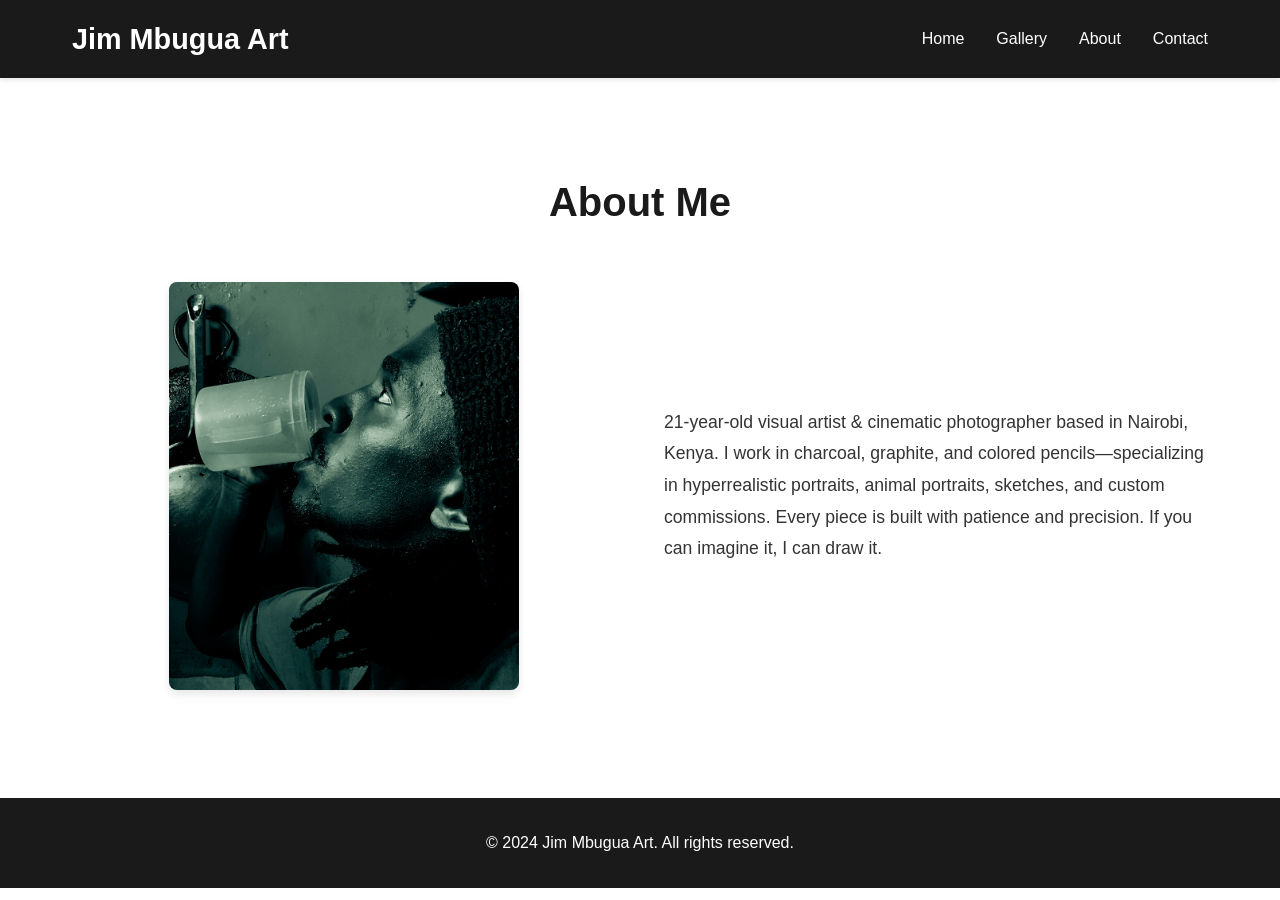
==== about.html @ 4f6d8c64 "Restructure website with separate pages and add artwork slideshow" ====
<!DOCTYPE html>
<html lang="en">
<head>
    <meta charset="UTF-8">
    <meta name="viewport" content="width=device-width, initial-scale=1.0">
    <title>About - Jim Mbugua Art</title>
    <link rel="stylesheet" href="styles.css">
    <link rel="stylesheet" href="https://cdnjs.cloudflare.com/ajax/libs/font-awesome/6.4.0/css/all.min.css">
</head>
<body>
    <nav class="navbar">
        <div class="nav-container">
            <div class="logo"><a href="index.html" style="text-decoration: none; color: #fff;">Jim Mbugua Art</a></div>
            <ul class="nav-menu">
                <li><a href="index.html" class="nav-link">Home</a></li>
                <li><a href="gallery.html" class="nav-link">Gallery</a></li>
                <li><a href="about.html" class="nav-link">About</a></li>
                <li><a href="contact.html" class="nav-link">Contact</a></li>
            </ul>
            <div class="hamburger">
                <span></span>
                <span></span>
                <span></span>
            </div>
        </div>
    </nav>

    <!-- About Section -->
    <section class="about">
        <div class="container">
            <h2>About Me</h2>
            <div class="about-content">
                <div class="profile-section">
                    <img src="profile.jpg.jpg" alt="Jim Mbugua" class="profile-image">
                </div>
                <div class="about-text">
                    <p>21-year-old visual artist & cinematic photographer based in Nairobi, Kenya. I work in charcoal, graphite, and colored pencils—specializing in hyperrealistic portraits, animal portraits, sketches, and custom commissions. Every piece is built with patience and precision. If you can imagine it, I can draw it.</p>
                </div>
            </div>
        </div>
    </section>

    <footer>
        <p>&copy; 2024 Jim Mbugua Art. All rights reserved.</p>
    </footer>

    <script src="script.js"></script>
</body>
</html>
---- styles.css ----
* {
    margin: 0;
    padding: 0;
    box-sizing: border-box;
}

body {
    font-family: 'Segoe UI', Tahoma, Geneva, Verdana, sans-serif;
    line-height: 1.6;
    color: #333;
    background-color: #fff;
}

/* Navigation */
.navbar {
    background-color: #1a1a1a;
    position: sticky;
    top: 0;
    z-index: 100;
    box-shadow: 0 2px 5px rgba(0,0,0,0.1);
}

.nav-container {
    max-width: 1200px;
    margin: 0 auto;
    padding: 1rem 2rem;
    display: flex;
    justify-content: space-between;
    align-items: center;
}

.logo {
    font-size: 1.8rem;
    font-weight: bold;
    color: #fff;
}

.nav-menu {
    display: flex;
    list-style: none;
    gap: 2rem;
}

.nav-link {
    color: #fff;
    text-decoration: none;
    font-weight: 500;
    transition: color 0.3s;
}

.nav-link:hover {
    color: #d4af37;
}

.hamburger {
    display: none;
    flex-direction: column;
    cursor: pointer;
}

.hamburger span {
    width: 25px;
    height: 3px;
    background-color: #fff;
    margin: 5px 0;
    transition: 0.3s;
}

/* Hero Section */
.hero {
    background: linear-gradient(135deg, #1a1a1a 0%, #333 100%);
    color: #fff;
    padding: 80px 2rem;
    text-align: center;
    min-height: 40vh;
    display: flex;
    align-items: center;
    justify-content: center;
}

.hero-content h1 {
    font-size: 3.5rem;
    margin-bottom: 1rem;
    animation: fadeInDown 1s ease-in;
}

.hero-content .quote {
    font-size: 1.3rem;
    font-style: italic;
    color: #d4af37;
    animation: fadeInUp 1s ease-in;
}

/* Slideshow Section */
.slideshow-section {
    background-color: #f9f9f9;
    padding: 40px 2rem;
    min-height: 500px;
    display: flex;
    align-items: center;
    justify-content: center;
}

.slideshow-container {
    position: relative;
    width: 100%;
    max-width: 800px;
    margin: auto;
    background-color: #fff;
    border-radius: 8px;
    overflow: hidden;
    box-shadow: 0 4px 8px rgba(0,0,0,0.2);
}

.slide {
    display: none;
    width: 100%;
    height: 500px;
}

.slide img {
    width: 100%;
    height: 100%;
    object-fit: cover;
}

.slide.fade {
    animation: fade 1s;
}

.prev, .next {
    cursor: pointer;
    position: absolute;
    top: 50%;
    width: auto;
    margin-top: -22px;
    padding: 16px;
    color: white;
    background-color: rgba(0,0,0,0.5);
    font-weight: bold;
    font-size: 18px;
    transition: 0.3s ease;
    border-radius: 0 3px 3px 0;
    user-select: none;
    z-index: 10;
}

.next {
    right: 0;
    border-radius: 3px 0 0 3px;
}

.prev:hover, .next:hover {
    background-color: rgba(0,0,0,0.8);
}

.dots-container {
    text-align: center;
    padding: 20px 0;
    background-color: #f9f9f9;
}

.dot {
    cursor: pointer;
    height: 12px;
    width: 12px;
    margin: 0 5px;
    background-color: #bbb;
    border-radius: 50%;
    display: inline-block;
    transition: background-color 0.3s ease;
}

.dot.active {
    background-color: #d4af37;
}

/* CTA Section */
.cta-section {
    text-align: center;
    padding: 40px 2rem;
    background-color: #fff;
}

.cta-button {
    display: inline-block;
    background-color: #d4af37;
    color: #1a1a1a;
    padding: 15px 40px;
    text-decoration: none;
    border-radius: 5px;
    font-weight: bold;
    font-size: 1.1rem;
    transition: background-color 0.3s, transform 0.3s;
}

.cta-button:hover {
    background-color: #ffd700;
    transform: translateY(-2px);
}

/* Container */
.container {
    max-width: 1200px;
    margin: 0 auto;
    padding: 2rem;
}

/* Gallery Section */
.gallery {
    padding: 60px 2rem;
    background-color: #f9f9f9;
    min-height: 80vh;
}

.gallery h2 {
    text-align: center;
    font-size: 2.5rem;
    margin-bottom: 3rem;
    color: #1a1a1a;
}

.gallery-grid {
    display: grid;
    grid-template-columns: repeat(auto-fill, minmax(280px, 1fr));
    gap: 2rem;
}

.gallery-item {
    background: #fff;
    border-radius: 8px;
    overflow: hidden;
    box-shadow: 0 4px 6px rgba(0,0,0,0.1);
    transition: transform 0.3s, box-shadow 0.3s;
}

.gallery-item:hover {
    transform: translateY(-10px);
    box-shadow: 0 8px 12px rgba(0,0,0,0.2);
}

.gallery-item-image {
    width: 100%;
    height: 250px;
    background-color: #e0e0e0;
    display: flex;
    align-items: center;
    justify-content: center;
    font-size: 1rem;
    color: #999;
    overflow: hidden;
}

.gallery-item-image img {
    width: 100%;
    height: 100%;
    object-fit: cover;
}

.gallery-item-info {
    padding: 1.5rem;
}

.gallery-item-info h3 {
    font-size: 1.3rem;
    margin-bottom: 0.5rem;
    color: #1a1a1a;
}

.gallery-item-details {
    font-size: 0.95rem;
    color: #666;
    margin-bottom: 1rem;
}

.order-button {
    display: inline-block;
    background-color: #25d366;
    color: #fff;
    padding: 10px 20px;
    text-decoration: none;
    border-radius: 5px;
    font-weight: bold;
    transition: background-color 0.3s;
    width: 100%;
    text-align: center;
    border: none;
    cursor: pointer;
}

.order-button:hover {
    background-color: #20ba5a;
}

/* About Section */
.about {
    padding: 60px 2rem;
    background-color: #fff;
    min-height: 80vh;
}

.about h2 {
    text-align: center;
    font-size: 2.5rem;
    margin-bottom: 3rem;
    color: #1a1a1a;
}

.about-content {
    display: grid;
    grid-template-columns: 1fr 1fr;
    gap: 3rem;
    align-items: center;
    max-width: 1200px;
    margin: 0 auto;
}

.profile-section {
    display: flex;
    justify-content: center;
    align-items: center;
}

.profile-image {
    width: 100%;
    max-width: 350px;
    border-radius: 8px;
    box-shadow: 0 4px 8px rgba(0,0,0,0.1);
}

.about-text {
    display: flex;
    align-items: center;
}

.about-text p {
    font-size: 1.1rem;
    line-height: 1.8;
    color: #333;
}

/* Contact Section */
.contact {
    padding: 60px 2rem;
    background-color: #f9f9f9;
    min-height: 80vh;
    display: flex;
    align-items: center;
    justify-content: center;
    text-align: center;
}

.contact .container {
    max-width: 1200px;
}

.contact h2 {
    font-size: 2.5rem;
    margin-bottom: 1rem;
    color: #1a1a1a;
}

.contact-intro {
    font-size: 1.1rem;
    color: #666;
    margin-bottom: 3rem;
}

.contact-links {
    display: flex;
    justify-content: center;
    gap: 4rem;
    flex-wrap: wrap;
}

.contact-link {
    display: flex;
    flex-direction: column;
    align-items: center;
    gap: 1rem;
    text-decoration: none;
    color: #1a1a1a;
    font-weight: bold;
    transition: transform 0.3s;
}

.contact-link:hover {
    transform: scale(1.1);
}

.contact-link i {
    font-size: 3rem;
    color: #d4af37;
    transition: color 0.3s;
}

.contact-link:hover i {
    color: #ffd700;
}

/* Footer */
footer {
    background-color: #1a1a1a;
    color: #fff;
    text-align: center;
    padding: 2rem;
    margin-top: auto;
}

/* Animations */
@keyframes fadeInDown {
    from {
        opacity: 0;
        transform: translateY(-30px);
    }
    to {
        opacity: 1;
        transform: translateY(0);
    }
}

@keyframes fadeInUp {
    from {
        opacity: 0;
        transform: translateY(30px);
    }
    to {
        opacity: 1;
        transform: translateY(0);
    }
}

@keyframes fade {
    from {
        opacity: 0.4;
    }
    to {
        opacity: 1;
    }
}

/* Responsive Design */
@media (max-width: 768px) {
    .hero-content h1 {
        font-size: 2rem;
    }

    .hero-content .quote {
        font-size: 1rem;
    }

    .nav-menu {
        gap: 1rem;
    }

    .hamburger {
        display: flex;
    }

    .nav-menu {
        display: none;
    }

    .gallery-grid {
        grid-template-columns: 1fr;
    }

    .about-content {
        grid-template-columns: 1fr;
        gap: 2rem;
    }

    .contact-links {
        gap: 2rem;
    }

    .gallery h2,
    .about h2,
    .contact h2 {
        font-size: 1.8rem;
    }

    .slideshow-container {
        max-width: 100%;
    }

    .slide {
        height: 300px;
    }

    .prev, .next {
        padding: 12px;
        font-size: 14px;
    }

    .dot {
        height: 10px;
        width: 10px;
        margin: 0 3px;
    }

    .contact-link span {
        font-size: 0.9rem;
    }
}
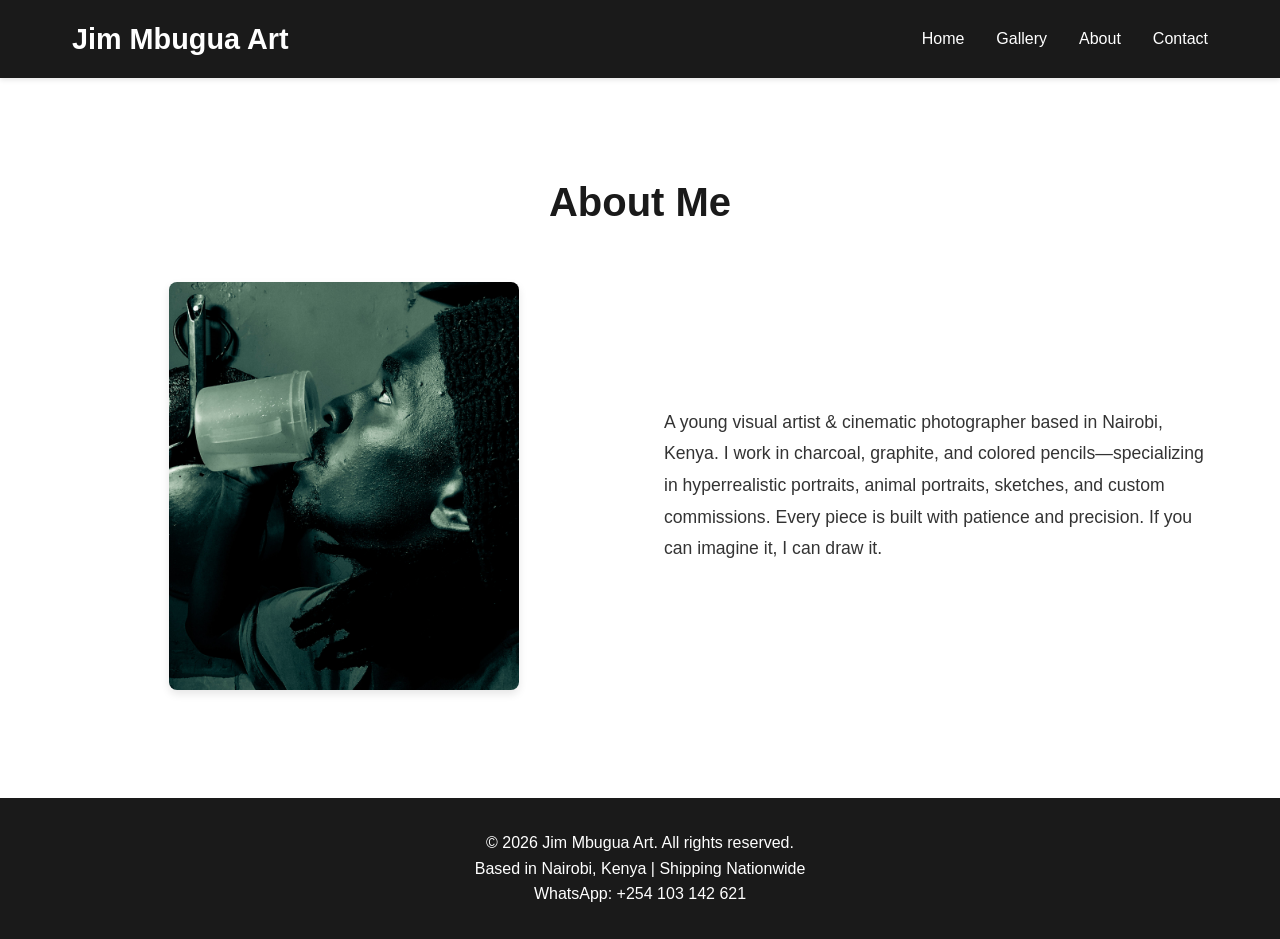
==== commit 10f68a1f: "Update about.html" ====
--- a/about.html
+++ b/about.html
@@ -34,16 +34,18 @@
                     <img src="profile.jpg.jpg" alt="Jim Mbugua" class="profile-image">
                 </div>
                 <div class="about-text">
-                    <p>21-year-old visual artist & cinematic photographer based in Nairobi, Kenya. I work in charcoal, graphite, and colored pencils—specializing in hyperrealistic portraits, animal portraits, sketches, and custom commissions. Every piece is built with patience and precision. If you can imagine it, I can draw it.</p>
+                    <p>A young visual artist & cinematic photographer based in Nairobi, Kenya. I work in charcoal, graphite, and colored pencils—specializing in hyperrealistic portraits, animal portraits, sketches, and custom commissions. Every piece is built with patience and precision. If you can imagine it, I can draw it.</p>
                 </div>
             </div>
         </div>
     </section>
 
     <footer>
-        <p>&copy; 2024 Jim Mbugua Art. All rights reserved.</p>
+        <p>&copy; 2026 Jim Mbugua Art. All rights reserved.</p>
+        <p>Based in Nairobi, Kenya | Shipping Nationwide</p>
+        <p>WhatsApp: +254 103 142 621</p>
     </footer>
 
     <script src="script.js"></script>
 </body>
-</html>+</html>
--- a/styles.css
+++ b/styles.css
@@ -66,131 +66,94 @@
     transition: 0.3s;
 }
 
-/* Hero Section */
+/* ── Hero Section ── */
 .hero {
-    background: linear-gradient(135deg, #1a1a1a 0%, #333 100%);
-    color: #fff;
-    padding: 80px 2rem;
-    text-align: center;
-    min-height: 40vh;
-    display: flex;
-    align-items: center;
-    justify-content: center;
+    position: relative;
+    width: 100%;
+    height: 100vh;
+    overflow: hidden;
+    display: flex;
+    align-items: center;
+    justify-content: center;
+}
+
+/* Slideshow sits at the very back */
+.artwork-slideshow {
+    position: absolute;
+    inset: 0;
+    z-index: 0;
+}
+
+.artwork-slideshow img,
+.artwork-slideshow .slide {
+    position: absolute;
+    inset: 0;
+    width: 100%;
+    height: 100%;
+    object-fit: cover;
+    opacity: 0;
+    transition: opacity 1.2s ease-in-out;
+    mix-blend-mode: normal;
+}
+
+.artwork-slideshow img.active,
+.artwork-slideshow .slide.active {
+    opacity: 1;
+}
+
+/* Dark tint overlay sits above slideshow */
+.hero-overlay {
+    position: absolute;
+    inset: 0;
+    background: rgba(0, 0, 0, 0.45);
+    z-index: 1;
+    display: flex;
+    align-items: center;
+    justify-content: center;
+}
+
+/* Text sits on top of everything */
+.hero-content {
+    position: relative;
+    z-index: 2;
+    text-align: center;
+    padding: 0 20px;
 }
 
 .hero-content h1 {
     font-size: 3.5rem;
+    color: #fff;
     margin-bottom: 1rem;
+    text-shadow: 0 2px 12px rgba(0,0,0,0.6);
     animation: fadeInDown 1s ease-in;
 }
 
 .hero-content .quote {
-    font-size: 1.3rem;
+    font-size: 1.2rem;
     font-style: italic;
-    color: #d4af37;
+    font-weight: 500;
+    color: #ffcc00;
+    max-width: 600px;
+    margin: 0 auto 2rem;
+    text-shadow: 0 1px 8px rgba(0,0,0,0.9);
+    line-height: 1.6;
     animation: fadeInUp 1s ease-in;
 }
 
-/* Slideshow Section */
-.slideshow-section {
-    background-color: #f9f9f9;
-    padding: 40px 2rem;
-    min-height: 500px;
-    display: flex;
-    align-items: center;
-    justify-content: center;
-}
-
-.slideshow-container {
-    position: relative;
-    width: 100%;
-    max-width: 800px;
-    margin: auto;
-    background-color: #fff;
-    border-radius: 8px;
-    overflow: hidden;
-    box-shadow: 0 4px 8px rgba(0,0,0,0.2);
-}
-
-.slide {
-    display: none;
-    width: 100%;
-    height: 500px;
-}
-
-.slide img {
-    width: 100%;
-    height: 100%;
-    object-fit: cover;
-}
-
-.slide.fade {
-    animation: fade 1s;
-}
-
-.prev, .next {
-    cursor: pointer;
-    position: absolute;
-    top: 50%;
-    width: auto;
-    margin-top: -22px;
-    padding: 16px;
-    color: white;
-    background-color: rgba(0,0,0,0.5);
-    font-weight: bold;
-    font-size: 18px;
-    transition: 0.3s ease;
-    border-radius: 0 3px 3px 0;
-    user-select: none;
-    z-index: 10;
-}
-
-.next {
-    right: 0;
-    border-radius: 3px 0 0 3px;
-}
-
-.prev:hover, .next:hover {
-    background-color: rgba(0,0,0,0.8);
-}
-
-.dots-container {
-    text-align: center;
-    padding: 20px 0;
-    background-color: #f9f9f9;
-}
-
-.dot {
-    cursor: pointer;
-    height: 12px;
-    width: 12px;
-    margin: 0 5px;
-    background-color: #bbb;
-    border-radius: 50%;
-    display: inline-block;
-    transition: background-color 0.3s ease;
-}
-
-.dot.active {
-    background-color: #d4af37;
-}
-
-/* CTA Section */
 .cta-section {
-    text-align: center;
-    padding: 40px 2rem;
-    background-color: #fff;
+    padding: 2rem;
+    text-align: center;
+    background: #1a1a1a;
 }
 
 .cta-button {
     display: inline-block;
     background-color: #d4af37;
     color: #1a1a1a;
-    padding: 15px 40px;
+    padding: 12px 30px;
     text-decoration: none;
     border-radius: 5px;
     font-weight: bold;
-    font-size: 1.1rem;
     transition: background-color 0.3s, transform 0.3s;
 }
 
@@ -232,6 +195,7 @@
     overflow: hidden;
     box-shadow: 0 4px 6px rgba(0,0,0,0.1);
     transition: transform 0.3s, box-shadow 0.3s;
+    cursor: pointer;
 }
 
 .gallery-item:hover {
@@ -243,18 +207,32 @@
     width: 100%;
     height: 250px;
     background-color: #e0e0e0;
-    display: flex;
-    align-items: center;
-    justify-content: center;
-    font-size: 1rem;
-    color: #999;
     overflow: hidden;
+    position: relative;
 }
 
 .gallery-item-image img {
     width: 100%;
     height: 100%;
     object-fit: cover;
+}
+
+.gallery-item-image::after {
+    content: '🔍 Click to view';
+    position: absolute;
+    inset: 0;
+    background: rgba(0, 0, 0, 0.5);
+    display: flex;
+    align-items: center;
+    justify-content: center;
+    color: white;
+    font-size: 0.9rem;
+    opacity: 0;
+    transition: opacity 0.3s;
+}
+
+.gallery-item:hover .gallery-item-image::after {
+    opacity: 1;
 }
 
 .gallery-item-info {
@@ -273,6 +251,17 @@
     margin-bottom: 1rem;
 }
 
+.gallery-item-details p {
+    margin-bottom: 0.5rem;
+}
+
+.gallery-item-details .price {
+    color: #d4af37;
+    font-weight: bold;
+    font-size: 1.1rem;
+    margin-top: 0.8rem;
+}
+
 .order-button {
     display: inline-block;
     background-color: #25d366;
@@ -290,6 +279,151 @@
 
 .order-button:hover {
     background-color: #20ba5a;
+}
+
+/* Lightbox Modal */
+.lightbox-modal {
+    display: none;
+    position: fixed;
+    z-index: 1000;
+    left: 0;
+    top: 0;
+    width: 100%;
+    height: 100%;
+    background-color: rgba(0, 0, 0, 0.95);
+    animation: fadeIn 0.3s;
+}
+
+.lightbox-modal.active {
+    display: flex;
+    align-items: center;
+    justify-content: center;
+}
+
+.lightbox-content {
+    background-color: #1a1a1a;
+    padding: 30px;
+    border-radius: 8px;
+    max-width: 900px;
+    width: 90%;
+    display: grid;
+    grid-template-columns: 1.5fr 1fr;
+    gap: 30px;
+    align-items: center;
+    animation: slideUp 0.3s;
+}
+
+.lightbox-image-container {
+    width: 100%;
+    max-height: 600px;
+    display: flex;
+    align-items: center;
+    justify-content: center;
+    border-radius: 8px;
+    overflow: hidden;
+    background-color: #000;
+}
+
+#lightboxImage {
+    max-width: 100%;
+    max-height: 600px;
+    object-fit: contain;
+}
+
+.lightbox-info {
+    color: #fff;
+}
+
+.lightbox-info h2 {
+    font-size: 2rem;
+    margin-bottom: 1rem;
+    color: #d4af37;
+}
+
+.lightbox-details {
+    font-size: 1.05rem;
+    line-height: 1.8;
+    margin-bottom: 2rem;
+}
+
+.lightbox-details p {
+    margin-bottom: 0.8rem;
+}
+
+.lightbox-price {
+    color: #ffd700;
+    font-size: 1.3rem;
+    margin-top: 1rem;
+}
+
+.lightbox-order-button {
+    display: inline-block;
+    background-color: #25d366;
+    color: #fff;
+    padding: 15px 30px;
+    text-decoration: none;
+    border-radius: 5px;
+    font-weight: bold;
+    transition: background-color 0.3s, transform 0.3s;
+    font-size: 1rem;
+}
+
+.lightbox-order-button:hover {
+    background-color: #20ba5a;
+    transform: translateY(-2px);
+}
+
+.close-btn {
+    position: absolute;
+    top: 20px;
+    right: 30px;
+    font-size: 40px;
+    font-weight: bold;
+    color: #d4af37;
+    cursor: pointer;
+    transition: color 0.3s;
+    z-index: 1001;
+}
+
+.close-btn:hover {
+    color: #ffd700;
+}
+
+.lightbox-prev,
+.lightbox-next {
+    position: absolute;
+    top: 50%;
+    transform: translateY(-50%);
+    font-size: 28px;
+    font-weight: bold;
+    color: #d4af37;
+    cursor: pointer;
+    padding: 20px;
+    background: rgba(0, 0, 0, 0.5);
+    border-radius: 5px;
+    transition: background 0.3s, color 0.3s;
+    user-select: none;
+}
+
+.lightbox-prev:hover,
+.lightbox-next:hover {
+    background: rgba(0, 0, 0, 0.8);
+    color: #ffd700;
+}
+
+.lightbox-prev { left: 20px; }
+.lightbox-next { right: 20px; }
+
+.lightbox-counter {
+    position: absolute;
+    bottom: 20px;
+    left: 50%;
+    transform: translateX(-50%);
+    background: rgba(0, 0, 0, 0.7);
+    color: #d4af37;
+    padding: 10px 20px;
+    border-radius: 5px;
+    font-weight: bold;
 }
 
 /* About Section */
@@ -404,102 +538,45 @@
     color: #fff;
     text-align: center;
     padding: 2rem;
-    margin-top: auto;
 }
 
 /* Animations */
 @keyframes fadeInDown {
-    from {
-        opacity: 0;
-        transform: translateY(-30px);
-    }
-    to {
-        opacity: 1;
-        transform: translateY(0);
-    }
+    from { opacity: 0; transform: translateY(-30px); }
+    to { opacity: 1; transform: translateY(0); }
 }
 
 @keyframes fadeInUp {
-    from {
-        opacity: 0;
-        transform: translateY(30px);
-    }
-    to {
-        opacity: 1;
-        transform: translateY(0);
-    }
-}
-
-@keyframes fade {
-    from {
-        opacity: 0.4;
-    }
-    to {
-        opacity: 1;
-    }
-}
-
-/* Responsive Design */
+    from { opacity: 0; transform: translateY(30px); }
+    to { opacity: 1; transform: translateY(0); }
+}
+
+@keyframes fadeIn {
+    from { opacity: 0; }
+    to { opacity: 1; }
+}
+
+@keyframes slideUp {
+    from { opacity: 0; transform: translateY(50px); }
+    to { opacity: 1; transform: translateY(0); }
+}
+
+/* Responsive */
 @media (max-width: 768px) {
-    .hero-content h1 {
-        font-size: 2rem;
-    }
-
-    .hero-content .quote {
-        font-size: 1rem;
-    }
-
-    .nav-menu {
-        gap: 1rem;
-    }
-
-    .hamburger {
-        display: flex;
-    }
-
-    .nav-menu {
-        display: none;
-    }
-
-    .gallery-grid {
-        grid-template-columns: 1fr;
-    }
-
-    .about-content {
-        grid-template-columns: 1fr;
-        gap: 2rem;
-    }
-
-    .contact-links {
-        gap: 2rem;
-    }
-
-    .gallery h2,
-    .about h2,
-    .contact h2 {
-        font-size: 1.8rem;
-    }
-
-    .slideshow-container {
-        max-width: 100%;
-    }
-
-    .slide {
-        height: 300px;
-    }
-
-    .prev, .next {
-        padding: 12px;
-        font-size: 14px;
-    }
-
-    .dot {
-        height: 10px;
-        width: 10px;
-        margin: 0 3px;
-    }
-
-    .contact-link span {
-        font-size: 0.9rem;
-    }
-}
+    .hero-content h1 { font-size: 2rem; }
+    .hero-content .quote { font-size: 1rem; }
+    .hamburger { display: flex; }
+    .nav-menu { display: none; }
+    .gallery-grid { grid-template-columns: 1fr; }
+    .about-content { grid-template-columns: 1fr; gap: 2rem; }
+    .contact-links { gap: 2rem; }
+    .gallery h2, .about h2, .contact h2 { font-size: 1.8rem; }
+    .contact-link span { font-size: 0.9rem; }
+    .lightbox-content { grid-template-columns: 1fr; padding: 20px; gap: 20px; }
+    .lightbox-image-container { max-height: 400px; }
+    #lightboxImage { max-height: 400px; }
+    .lightbox-info h2 { font-size: 1.5rem; }
+    .lightbox-prev, .lightbox-next { font-size: 20px; padding: 10px; }
+    .close-btn { font-size: 30px; }
+    .hero { height: 60vh; }
+}
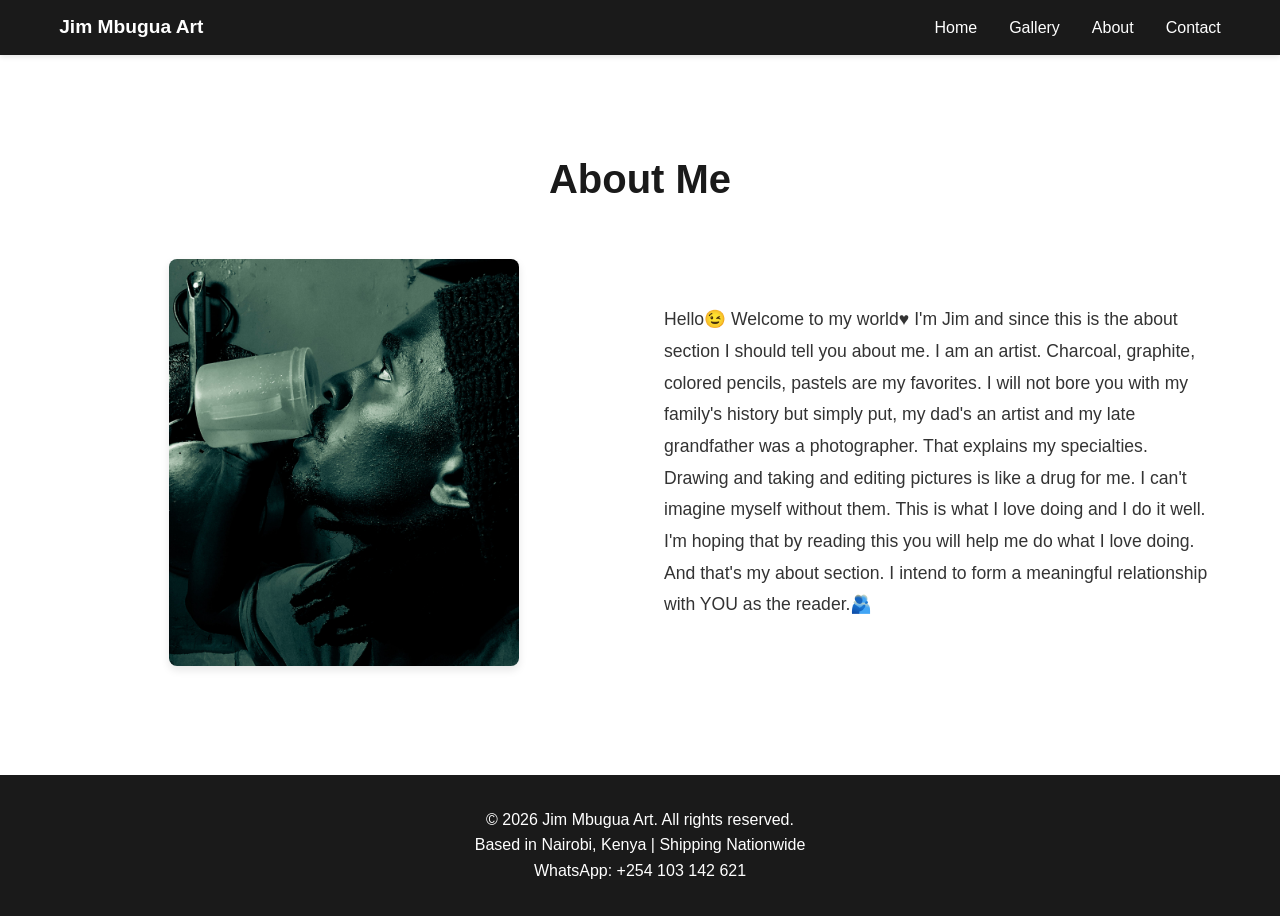
==== commit ed770cef: "Enhance about section with personal narrative Expanded the about section to provide more personal de" ====
--- a/about.html
+++ b/about.html
@@ -34,7 +34,7 @@
                     <img src="profile.jpg.jpg" alt="Jim Mbugua" class="profile-image">
                 </div>
                 <div class="about-text">
-                    <p>A young visual artist & cinematic photographer based in Nairobi, Kenya. I work in charcoal, graphite, and colored pencils—specializing in hyperrealistic portraits, animal portraits, sketches, and custom commissions. Every piece is built with patience and precision. If you can imagine it, I can draw it.</p>
+                    <p>Hello😉 Welcome to my world♥️ I'm Jim and since this is the about section I should tell you about me. I am an artist. Charcoal, graphite, colored pencils, pastels are my favorites. I will not bore you with my family's history but simply put, my dad's an artist and my late grandfather was a photographer. That explains my specialties. Drawing and taking and editing pictures is like a drug for me. I can't imagine myself without them. This is what I love doing and I do it well. I'm hoping that by reading this you will help me do what I love doing. And that's my about section. I intend to form a meaningful relationship with YOU as the reader.🫂</p>
                 </div>
             </div>
         </div>
--- a/styles.css
+++ b/styles.css
@@ -23,16 +23,19 @@
 .nav-container {
     max-width: 1200px;
     margin: 0 auto;
-    padding: 1rem 2rem;
+    padding: 0.75rem 1.2rem;
     display: flex;
     justify-content: space-between;
     align-items: center;
+    gap: 1rem;
 }
 
 .logo {
-    font-size: 1.8rem;
+    font-size: 1.2rem;
     font-weight: bold;
     color: #fff;
+    white-space: nowrap;
+    flex-shrink: 0;
 }
 
 .nav-menu {
@@ -46,6 +49,7 @@
     text-decoration: none;
     font-weight: 500;
     transition: color 0.3s;
+    white-space: nowrap;
 }
 
 .nav-link:hover {
@@ -56,6 +60,7 @@
     display: none;
     flex-direction: column;
     cursor: pointer;
+    flex-shrink: 0;
 }
 
 .hamburger span {
@@ -77,7 +82,6 @@
     justify-content: center;
 }
 
-/* Slideshow sits at the very back */
 .artwork-slideshow {
     position: absolute;
     inset: 0;
@@ -101,7 +105,6 @@
     opacity: 1;
 }
 
-/* Dark tint overlay sits above slideshow */
 .hero-overlay {
     position: absolute;
     inset: 0;
@@ -112,7 +115,6 @@
     justify-content: center;
 }
 
-/* Text sits on top of everything */
 .hero-content {
     position: relative;
     z-index: 2;
@@ -385,9 +387,7 @@
     z-index: 1001;
 }
 
-.close-btn:hover {
-    color: #ffd700;
-}
+.close-btn:hover { color: #ffd700; }
 
 .lightbox-prev,
 .lightbox-next {
@@ -484,9 +484,7 @@
     text-align: center;
 }
 
-.contact .container {
-    max-width: 1200px;
-}
+.contact .container { max-width: 1200px; }
 
 .contact h2 {
     font-size: 2.5rem;
@@ -518,9 +516,7 @@
     transition: transform 0.3s;
 }
 
-.contact-link:hover {
-    transform: scale(1.1);
-}
+.contact-link:hover { transform: scale(1.1); }
 
 .contact-link i {
     font-size: 3rem;
@@ -528,9 +524,7 @@
     transition: color 0.3s;
 }
 
-.contact-link:hover i {
-    color: #ffd700;
-}
+.contact-link:hover i { color: #ffd700; }
 
 /* Footer */
 footer {
@@ -545,38 +539,89 @@
     from { opacity: 0; transform: translateY(-30px); }
     to { opacity: 1; transform: translateY(0); }
 }
-
 @keyframes fadeInUp {
     from { opacity: 0; transform: translateY(30px); }
     to { opacity: 1; transform: translateY(0); }
 }
-
 @keyframes fadeIn {
     from { opacity: 0; }
     to { opacity: 1; }
 }
-
 @keyframes slideUp {
     from { opacity: 0; transform: translateY(50px); }
     to { opacity: 1; transform: translateY(0); }
 }
 
-/* Responsive */
+/* ── Mobile (768px and below) ── */
 @media (max-width: 768px) {
+
+    /* Navbar: shrink logo, show hamburger, hide menu */
+    .logo {
+        font-size: 1rem;
+    }
+
+    .hamburger {
+        display: flex;
+    }
+
+    .nav-menu {
+        display: none;
+        position: absolute;
+        top: 100%;
+        left: 0;
+        width: 100%;
+        background-color: #1a1a1a;
+        flex-direction: column;
+        align-items: center;
+        padding: 1rem 0;
+        gap: 1rem;
+        z-index: 99;
+    }
+
+    .nav-menu.open {
+        display: flex;
+    }
+
+    /* Hero: full height on mobile, no gap */
+    .hero {
+        height: 100svh; /* uses small viewport height to avoid browser chrome gap */
+    }
+
     .hero-content h1 { font-size: 2rem; }
     .hero-content .quote { font-size: 1rem; }
-    .hamburger { display: flex; }
-    .nav-menu { display: none; }
+
+    /* CTA buttons stack on mobile */
+    .cta-section {
+        display: flex;
+        flex-direction: column;
+        align-items: center;
+        gap: 0.8rem;
+        padding: 1.5rem;
+    }
+
+    .cta-button {
+        margin-left: 0 !important;
+        width: 100%;
+        max-width: 280px;
+        text-align: center;
+    }
+
+    /* Gallery */
     .gallery-grid { grid-template-columns: 1fr; }
+
+    /* About */
     .about-content { grid-template-columns: 1fr; gap: 2rem; }
+
+    /* Contact */
     .contact-links { gap: 2rem; }
     .gallery h2, .about h2, .contact h2 { font-size: 1.8rem; }
     .contact-link span { font-size: 0.9rem; }
+
+    /* Lightbox */
     .lightbox-content { grid-template-columns: 1fr; padding: 20px; gap: 20px; }
     .lightbox-image-container { max-height: 400px; }
     #lightboxImage { max-height: 400px; }
     .lightbox-info h2 { font-size: 1.5rem; }
     .lightbox-prev, .lightbox-next { font-size: 20px; padding: 10px; }
     .close-btn { font-size: 30px; }
-    .hero { height: 60vh; }
-}
+}
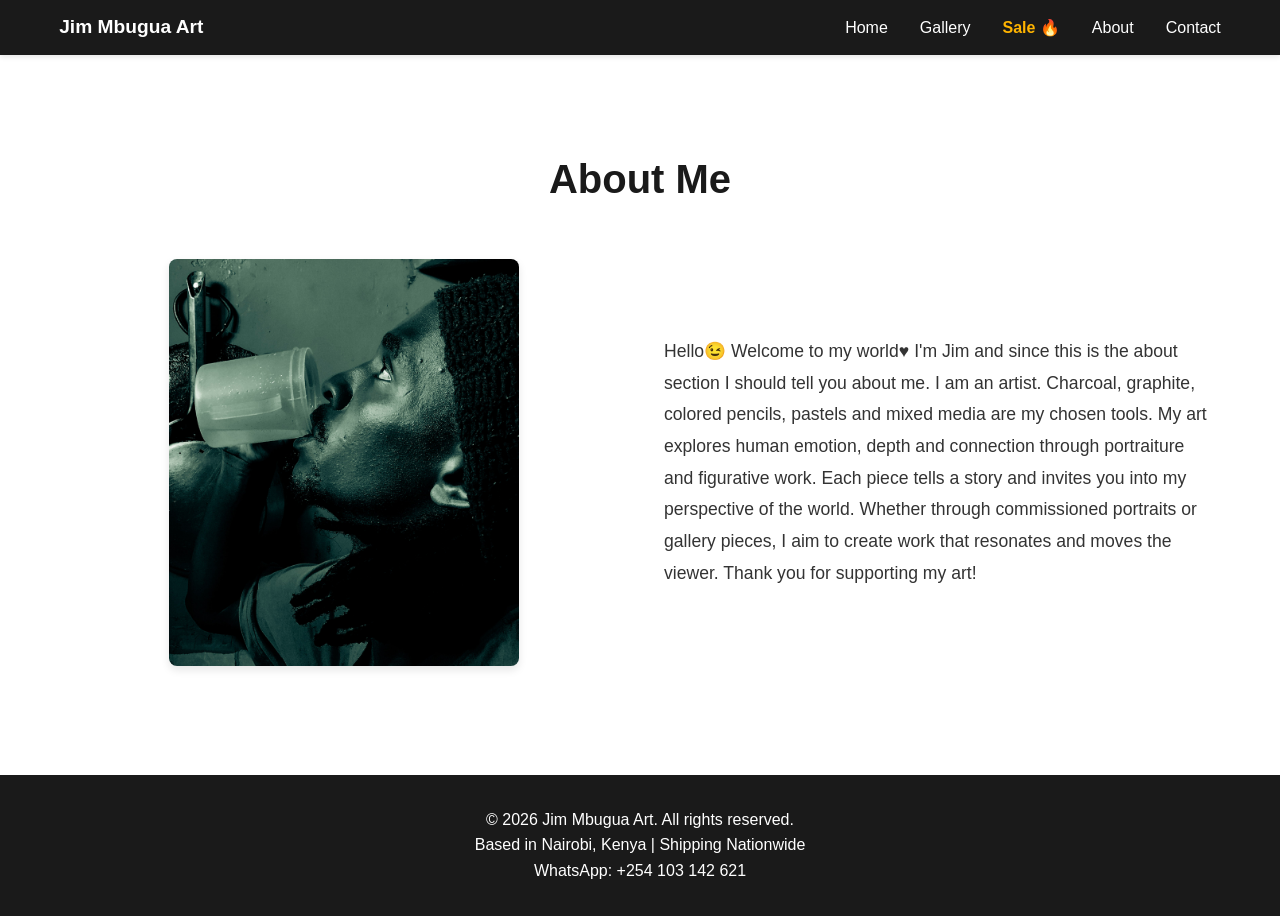
==== commit 9503a1b4: "Fix: Add missing Sale link and complete about text" ====
--- a/about.html
+++ b/about.html
@@ -14,7 +14,8 @@
             <ul class="nav-menu">
                 <li><a href="index.html" class="nav-link">Home</a></li>
                 <li><a href="gallery.html" class="nav-link">Gallery</a></li>
-                <li><a href="about.html" class="nav-link">About</a></li>
+                <li><a href="sale.html" class="nav-link" style="color:#ffb400; font-weight:600;">Sale 🔥</a></li>
+                <li><a href="about.html" class="nav-link active">About</a></li>
                 <li><a href="contact.html" class="nav-link">Contact</a></li>
             </ul>
             <div class="hamburger">
@@ -34,7 +35,7 @@
                     <img src="profile.jpg.jpg" alt="Jim Mbugua" class="profile-image">
                 </div>
                 <div class="about-text">
-                    <p>Hello😉 Welcome to my world♥️ I'm Jim and since this is the about section I should tell you about me. I am an artist. Charcoal, graphite, colored pencils, pastels are my favorites. I will not bore you with my family's history but simply put, my dad's an artist and my late grandfather was a photographer. That explains my specialties. Drawing and taking and editing pictures is like a drug for me. I can't imagine myself without them. This is what I love doing and I do it well. I'm hoping that by reading this you will help me do what I love doing. And that's my about section. I intend to form a meaningful relationship with YOU as the reader.🫂</p>
+                    <p>Hello😉 Welcome to my world♥️ I'm Jim and since this is the about section I should tell you about me. I am an artist. Charcoal, graphite, colored pencils, pastels and mixed media are my chosen tools. My art explores human emotion, depth and connection through portraiture and figurative work. Each piece tells a story and invites you into my perspective of the world. Whether through commissioned portraits or gallery pieces, I aim to create work that resonates and moves the viewer. Thank you for supporting my art!</p>
                 </div>
             </div>
         </div>
